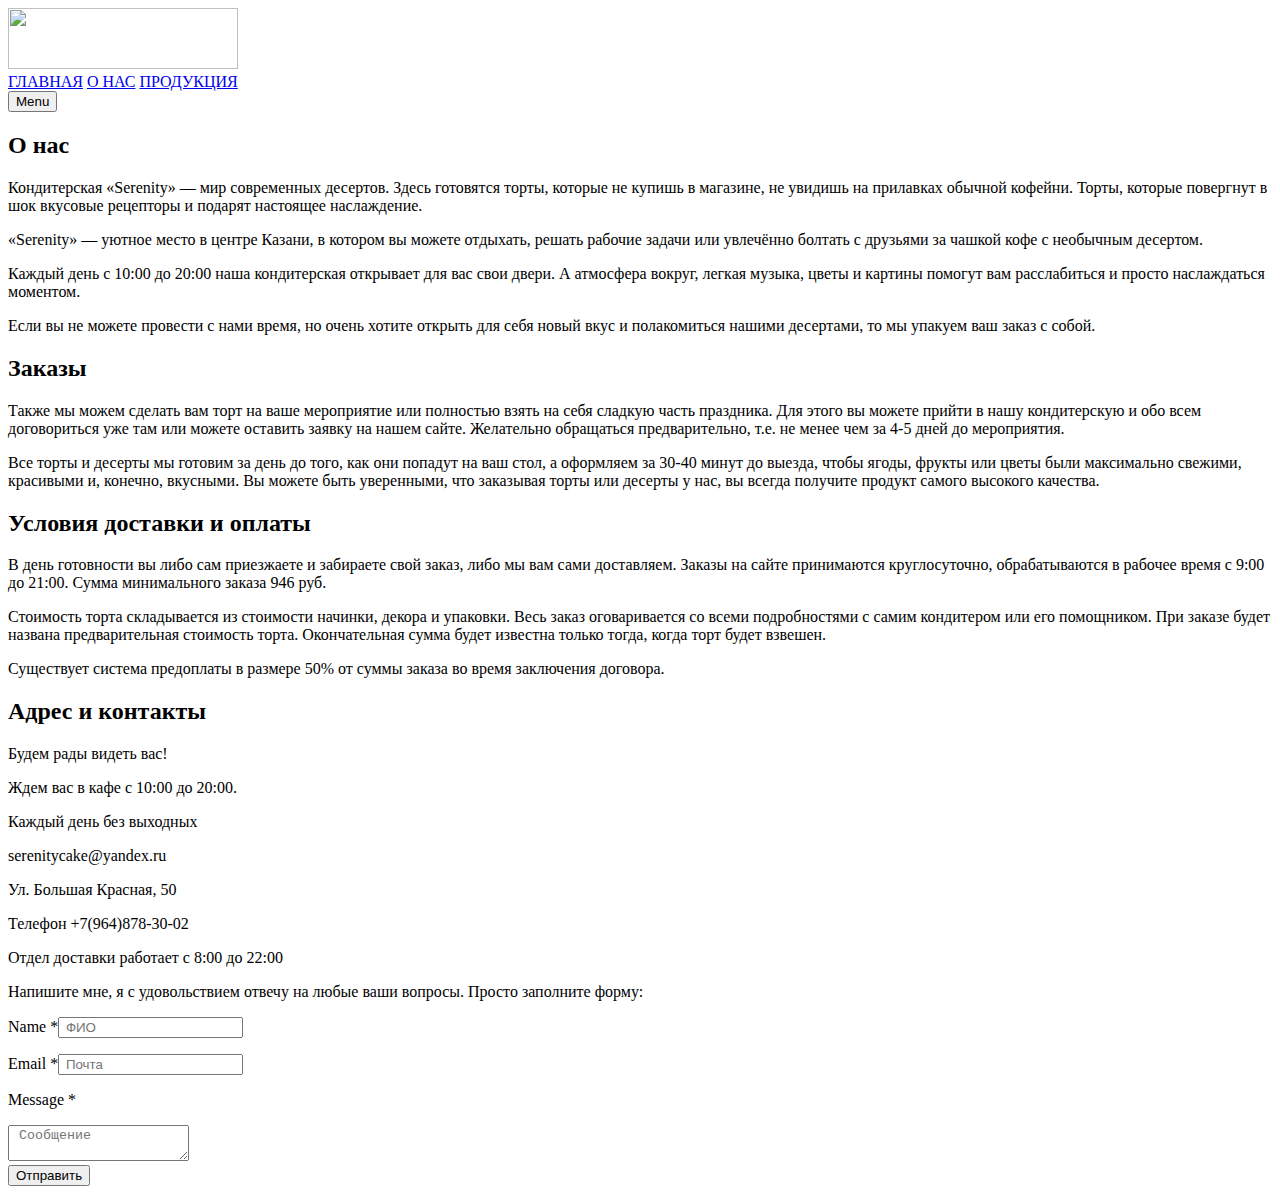
==== company.html @ 5592624c "Add files via upload" ====
<!DOCTYPE html>
<html> 
    <head> 
        <title>Serenity</title> 
        <meta charset="UTF-8">
        <meta name="lang" value="ru">
        <meta name="viewport" content="width=device-width, initial-scale=1">
        <link rel="shortcut icon" href="./img/favicon (1).ico" sizes="16x16" type="image/x-icon">
        <link rel="stylesheet" href="css/index.css">
        <link href="https://fonts.googleapis.com/css?family=Kaushan+Script|Montserrat:300i,400,700&display=swap&subset=cyrillic-ext" rel="stylesheet">
    </head> 
<body>
    
    <!-- Header -->
    <header class="header" id="header">
        <div class="container">
            <div class="header_inner">
                <a class="header_logo" data-scroll="#intro">
                    <img src="img/logo.png" alt="" height="61" width="230">
                  </a>
    
                <nav class="nav" id="nav">
                    <a class="nav_link" href="./index.html">ГЛАВНАЯ</a>
                    <a class="nav_link" href="./company.html">О НАС</a>
                    <a class="nav_link" href="./product.html">ПРОДУКЦИЯ</a>
                </nav>
                <button class="nav-toggle" id="nav_toggle" type="button">
                    <span class="nav-toggle__item">Menu</span>
                </button>
            </div>
        </div>
    </header>
    <!-- Page -->
    <div class="page">
        <div class="container_company">
            <div class="section_header" id="intro">
                <h2 class="section_title" >О нас</h2>
            </div>

            <div class="regulations_text">
            <p>
                    Кондитерская «Serenity» — мир современных десертов. Здесь готовятся торты, которые не купишь в магазине, не увидишь на прилавках обычной кофейни. Торты, которые повергнут в шок вкусовые рецепторы и подарят настоящее наслаждение.
            </p><p>«Serenity» — уютное место в центре Казани, в котором вы можете отдыхать, решать рабочие задачи или увлечённо болтать с друзьями за чашкой кофе с необычным десертом.
            </p><p>Каждый день с 10:00 до 20:00 наша кондитерская открывает для вас свои двери. А атмосфера вокруг, легкая музыка, цветы и картины помогут вам расслабиться и просто наслаждаться моментом.
            </p><p>Если вы не можете провести с нами время, но очень хотите открыть для себя новый вкус и полакомиться нашими десертами, то мы упакуем ваш заказ с собой.
            </p>
            </div><!-- regulations_text-->

            <div class="section_header">
                <h2 class="section_title">Заказы</h2>
            </div>

            <div class="regulations_text">
            <p>
                Также мы можем сделать вам торт на ваше мероприятие или полностью взять на себя сладкую часть праздника. Для этого вы можете прийти в нашу кондитерскую и обо всем договориться уже там или можете оставить заявку на нашем сайте.
                Желательно обращаться предварительно, т.е. не менее чем за 4-5 дней до мероприятия.
            </p><p>Все торты и десерты мы готовим за день до того, как они попадут на ваш стол, а оформляем за 30-40 минут до выезда, чтобы ягоды, фрукты или цветы были максимально свежими, красивыми и, конечно, вкусными. Вы можете быть уверенными, что заказывая торты или десерты у нас, вы всегда получите продукт самого высокого качества.
            </p>
        </div><!-- regulations_text-->

            <div class="section_header">
                <h2 class="section_title">Условия доставки и оплаты</h2>
            </div>

            <div class="regulations_text">
            <p>
                В день готовности вы либо сам приезжаете и забираете свой заказ, либо мы вам сами доставляем.
                Заказы на сайте принимаются круглосуточно, обрабатываются в рабочее время c 9:00 до 21:00. Сумма минимального заказа 946 руб.
            </p><p>Стоимость торта складывается из стоимости начинки, декора и упаковки. Весь заказ оговаривается со всеми подробностями с самим кондитером или его помощником.
                При заказе будет названа предварительная стоимость торта. Окончательная сумма будет известна только тогда, когда торт будет взвешен. 
            </p><p> Существует система предоплаты в размере 50% от суммы заказа во время заключения договора.
            </p>
        </div><!-- regulations_text-->

            <div class="section_header">
                <h2 class="section_title">Адрес и контакты</h2>
            </div>
            
            <div class="connection">
                <div class="add">
                <p>
                Будем рады видеть вас! </p>
                <p>Ждем вас в кафе с 10:00 до 20:00.</p>
                <p>Каждый день без выходных</p>
                <p>serenitycake@yandex.ru</p>
                <p>Ул. Большая Красная, 50</p>
                <p>Телефон +7(964)878-30-02</p>
                <p> Отдел доставки работает с 8:00 до 22:00</p>
                </div>
                <div class="block">
                    <div class="info">Напишите мне, я с удовольствием отвечу на любые ваши вопросы. 
                        Просто заполните форму:</div>

            <section class="contact_form">
                <div class="contact_wrapper">
                <form id="mailForm" name="newform" method="POST" action="php/index.php">
                    <div class="form_inputs">
                        <p style="margin-right: 10%;">Name <span class="red">*</span><input type="text" id="name" name="name" placeholder=" ФИО" required></p>
                        
                        <p>Email <span class="red">*</span><input type="email" id="email" name="email" placeholder=" Почта" required></p>
                    
                    </div><!-- form_inputs -->

                    <p>Message <span class="red">*</span></p>
                    <textarea name="message" id="message" placeholder=" Сообщение" required></textarea>
                    
                    <div class="button_block">
                        <button type="submit" name="button" id="sendMail" value="">Отправить</button>
                    </div>
                </form>
                
                </div>
                </section>
        </div><!-- block-->
        </div><!-- connection-->
        </div><!-- container_ 
            <script src="js/form.js"></script>
    <script src="js/serialize.js"></script>
company-->
    </div><!--page-->

    <script src="https://ajax.googleapis.com/ajax/libs/jquery/3.4.1/jquery.min.js"></script>
   
</body> 
</html>
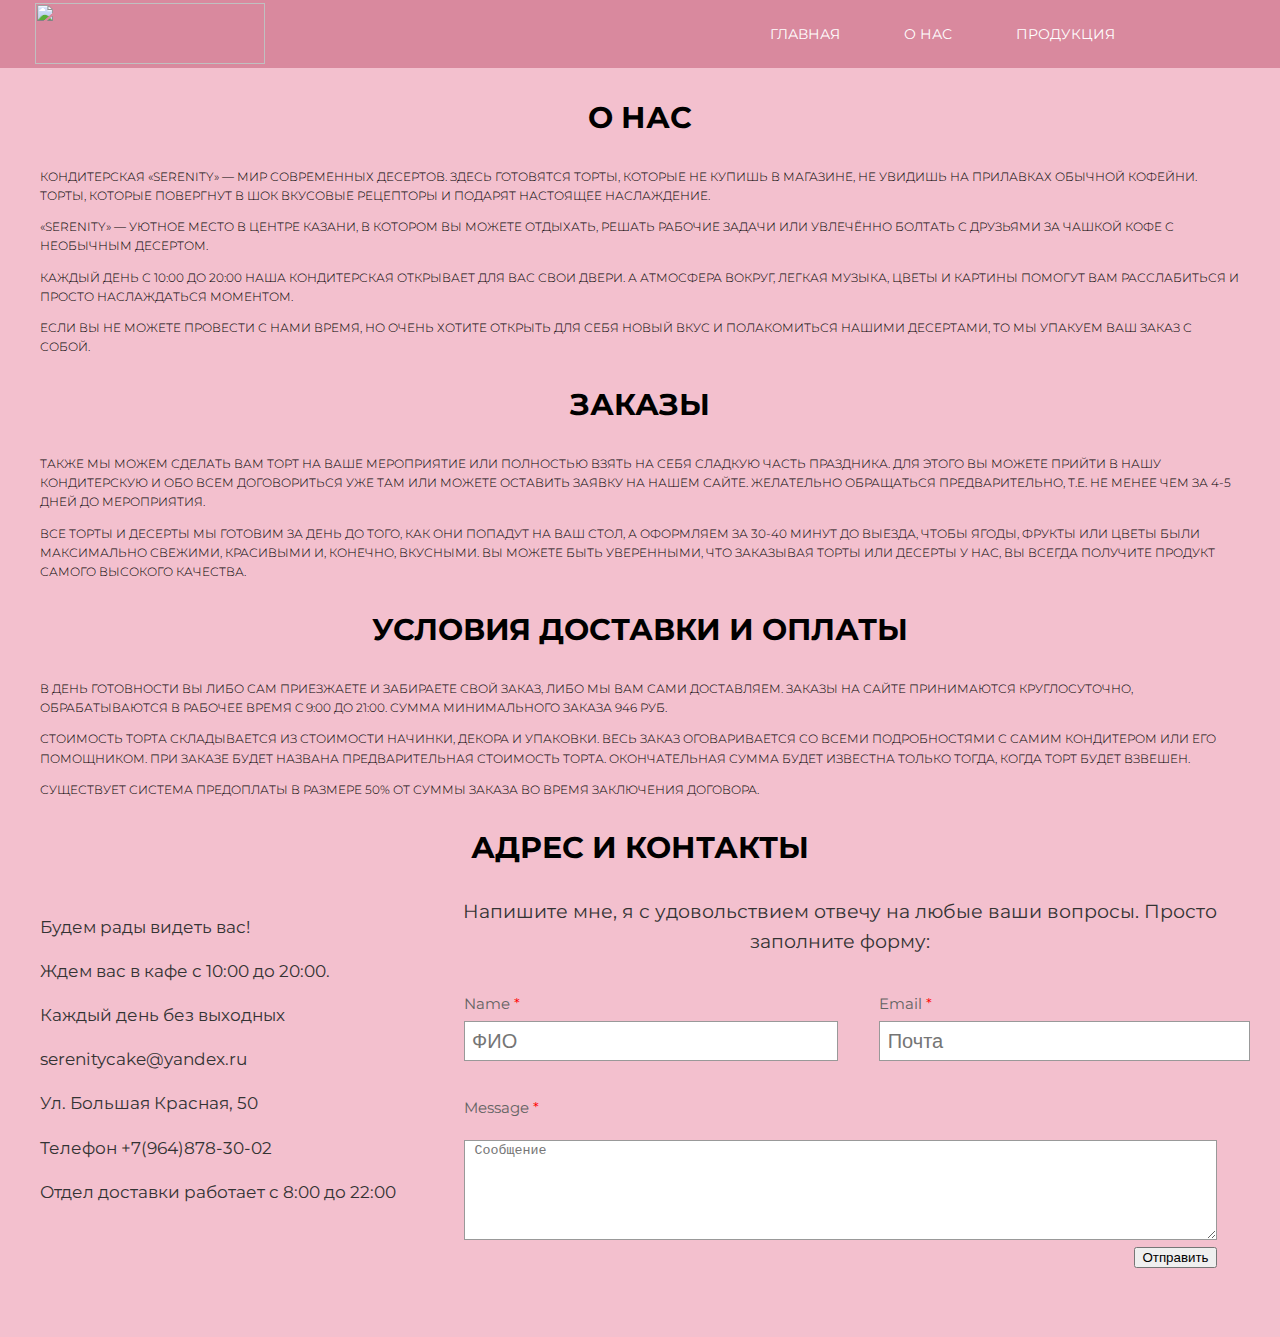
==== commit 66da8c7f: "Add files via upload" ====
--- a/company.html
+++ b/company.html
@@ -115,12 +115,12 @@
         </div><!-- connection-->
         </div><!-- container_ 
             <script src="js/form.js"></script>
-    <script src="js/serialize.js"></script>
+    <script src="js/serialize.js"></script> 
 company-->
     </div><!--page-->
 
     <script src="https://ajax.googleapis.com/ajax/libs/jquery/3.4.1/jquery.min.js"></script>
-   
+  
 </body> 
 </html>  
 
--- a/css/index.css
+++ b/css/index.css
@@ -0,0 +1,832 @@
+body{
+    margin: 0;
+    font-family: 'Montserrat', sans-serif;
+    font-size: 15px;
+    line-height: 1.6;
+    color:#333;
+    background-color: #f3c0ce;
+}
+
+*,
+*:before,
+*:after{
+box-sizing: border-box;
+}
+
+h1,h2.h3
+{
+    margin: 0;
+    font-family: Georgia, 'Times New Roman', Times, serif;
+}
+ 
+
+h1{font-size: 43px; margin: 150px,0px,0px,50px; position: initial;}
+h2{font-size: 24px;}
+
+/* Page */
+.page {
+    overflow: hidden;
+}
+
+/*Container*/
+
+.container{
+    width: 100%;
+    max-width: 1230px;
+    padding: 0 10px;
+    margin: 0 auto;
+}
+
+/*Header*/
+
+.header{
+    width: 100%;
+    position: absolute;
+    top: 0;
+    left: 0;
+    right: 0;
+    z-index: 1000;
+    background-color: #d9899e;
+}
+
+.header.fixed {
+    background-color: #d9899e;
+    box-shadow: 0 3px 10px rgba(0, 0, 0, 0.2);
+
+    position: fixed;
+    top: 0;
+    left: 0;
+    right: 0;
+
+    transform: translate3d(0, 0, 0);
+}
+
+.header.active {
+    background-color: #d9899e;
+}
+
+
+.header_inner{
+    display: flex;
+    justify-content: space-between;
+    align-items: center;
+}
+
+.header_logo{
+     background-repeat:no-repeat;
+    height:65px;
+    width:230px;
+    display: inline-block;
+    text-align: left;
+    margin-top:3px;
+}
+
+/*Nav*/
+
+.nav{
+    font-size: 14px;
+    text-transform: uppercase;
+    padding-right: 100px;
+}
+
+.nav_link{
+    color: #fff;
+    text-decoration: none;
+    position: relative;
+    display: inline-block;
+    vertical-align: top;
+    margin: 0 30px;
+    transition: color .1s linear;
+}
+
+.nav_link:after{
+    content: "";
+    display: block;
+    width: 100%;
+    height: 3px;
+    background-color: #A5DAF3;
+    opacity: 0;
+    position: absolute;
+    top: 100%;
+    left: 0;
+    z-index: 1;
+    transition: opacity .1s linear;
+}
+
+.nav_link:hover{
+    color:#A5DAF3;
+}
+
+.nav_link:hover:after,
+.nav_link.active:after{
+    opacity: 1;
+}
+
+.nav_link.active{
+    color:#d9899e;
+}
+
+/* Nav toggle */
+.nav-toggle {
+    width: 30px;
+    padding: 10px 0;
+    display: none;
+
+    font-size: 0;
+    color: transparent;
+
+    border: 0;
+    background: none;
+    cursor: pointer;
+
+    position: absolute;
+    top: 24px;
+    right: 24px;
+    z-index: 1;
+}
+
+.nav-toggle:focus {
+    outline: 0;
+}
+
+.nav-toggle__item {
+    display: block;
+    width: 100%;
+    height: 3px;
+
+    background-color: #fff;
+
+    position: absolute;
+    top: 0;
+    right: 0;
+    bottom: 0;
+    left: 0;
+    margin: auto;
+
+    transition: background .2s linear;
+}
+
+.nav-toggle.active .nav-toggle__item {
+    background: none;
+}
+
+.nav-toggle__item:before,
+.nav-toggle__item:after {
+    content: "";
+    width: 100%;
+    height: 3px;
+
+    background-color: #fff;
+
+    position: absolute;
+    left: 0;
+    z-index: 1;
+
+    transition: transform .2s linear;
+}
+
+.nav-toggle__item:before {
+    top: -8px;
+}
+
+.nav-toggle__item:after {
+    bottom: -8px;
+}
+
+.nav-toggle.active .nav-toggle__item:before {
+    transform-origin: left top;
+    transform: rotate(45deg) translate3d(0px, -2px, 0)
+}
+
+.nav-toggle.active .nav-toggle__item:after {
+    transform-origin: left bottom;
+    transform: rotate(-45deg) translate3d(0px, 3px, 0);
+}
+
+/*Intro*/
+
+.intro{
+    display: flex;
+    flex-direction: column;
+    width: 100%;
+    height: 100vh;
+    min-height: 820px;
+    background: url("../img/9.jpg") center no-repeat;
+    -webkit-background-size: cover;
+    background-size: cover;
+}
+
+.intro_inner{
+    width: 100%;
+    max-width: 500px; 
+    text-align:center;
+    padding-top: 150px;
+    
+}
+
+.intro_title{
+    color: #d9899e;
+    font-weight: 700;
+    text-transform: uppercase;
+    line-height: 1;
+    font-size: 40px;  
+    margin: 150px,0px,0px,50px; 
+    position: initial;
+    font-family: Georgia, 'Times New Roman', Times, serif;
+}
+
+/*Section*/
+
+.section{
+    padding: 0 0;
+}
+.section_title{
+    color:black;
+    font-size: 30px;
+    font-weight: 700;
+    text-transform: uppercase;
+    text-align: center;
+}
+
+.section_header
+{
+  padding-left: 5%;
+  padding-right: 5%;  
+}
+
+/*Plus*/
+
+.plus{
+    display: flex;
+    flex-wrap: wrap;
+    justify-content: space-between;
+}
+
+.plus_item {
+    width: 350px;
+    padding: 0 10px;
+}
+
+.plus_img{
+    text-align: center;
+}
+
+.plus_img img{
+    display: block;
+    width: 330px;
+    height: 496px;
+}
+
+.plus_info {
+    margin-top: 20px;
+    text-align: center;
+}
+
+.topic1 {
+    margin-bottom: 5px;
+    font-size: 14px;
+    color: rgb(0, 0, 0);
+    text-transform: uppercase;
+}
+
+.topic2 {
+    font-size: 15px;
+    font-weight: 300;
+    color: rgb(26, 25, 25);
+}
+
+/*About*/
+
+.about{
+    display: flex;
+    flex-wrap: wrap;
+    justify-content: space-between;
+}
+
+.about_item{
+    width: 290px;
+}
+
+.about_inner {
+    position: relative;
+    background-color: #95e1d3;
+}
+
+.about_inner:hover .about_img{
+    transform: translate3d(-10px,-10px,0);
+}
+
+.about_inner:hover .about_img img{
+    opacity: .1;
+}
+
+.about_inner:hover .about_text{
+    opacity: 1;
+}
+
+.about_img{
+    background: linear-gradient(to bottom,  #67001fea, #2265a3f5);
+    transition: transform .2s linear;
+}
+
+.about_img img{
+    display: block;
+    transition: opacity .1s linear;
+    width: 290px;
+    height: 290px;
+}
+
+.about_text{
+    width: 100%;
+    font-size: 18px;
+    color: #fff;
+    text-transform: uppercase;
+    font-weight: 700;
+    text-align: center;
+    opacity: 0;
+    position: absolute;
+    top: 50%;
+    left: 0;
+    z-index: 2;
+    transform: translate3d(0, -50%, 0);
+    transition: opacity .2s linear;
+}
+
+/* Button */
+
+#link{
+    display: flex;
+    padding: 0 auto;
+    margin-top: 30px;
+    flex-direction: column;
+    width: 100%;
+    height: 271px;
+    background: linear-gradient(45deg, #67001fcc, #2265a380), url(../img/100.jpg) center no-repeat; 
+    -webkit-background-size: cover;
+    background-size: cover;
+    background-position: 69% 13%;
+}
+.link_inner {
+    width: 100%;
+    max-width: 880px;
+    margin: 0 auto;
+
+    text-align: center;
+}
+
+.link_title{
+    color: #fff;
+    font-size: 36px;
+    text-align: center;
+    font-weight: 700;
+    text-transform: uppercase;
+    line-height: 1;
+}
+
+.btn {
+    display: inline-block;
+    vertical-align: top;
+    padding: 8px 30px;
+
+    border: 3px solid #fff;
+
+    font-size: 14px;
+    font-weight: 700;
+    color: #fff;
+    text-transform: uppercase;
+    text-decoration: none;
+
+    transition: background .1s linear, color .1s linear;
+}
+
+.btn:hover {
+    background-color: #fff;
+    color: #333;
+}
+
+/*Contacts*/
+
+.contacts_inner{
+    margin-bottom: 50px;
+}
+
+.contacts_item{
+    display: flex;
+    flex-wrap: wrap;
+    justify-content: flex-start;
+}
+
+.maps{
+    display: inline-block;
+
+}
+
+.contacts_text{
+    width: 100%;
+    max-width: 490px; 
+    text-align:center;
+    margin: 5px 10px;
+}
+
+.cont_text{
+    font-size: 15px;
+    color: rgb(0, 0, 0);
+}
+
+.social{
+    text-align: right;
+    width: 100%;
+    right: 100px; bottom: 50px; 
+    display: flex;
+  flex-direction: row-reverse;
+  justify-content: center;
+}
+
+.soc{
+    margin: 0 10px;
+}
+
+/*Company*/
+/*Regulations*/
+
+.container_company{
+    width: 100%;
+    max-width: 1230px;
+    padding: 69px 15px;
+    margin: 0 auto;
+}
+
+.regulations_text{
+    margin-bottom: 5px;
+    color: rgb(0, 0, 0);
+    text-transform: uppercase;
+    font-size: 12px;
+    font-weight: 300;
+}
+
+.connection{
+    display: flex;
+    flex-wrap: wrap;
+    justify-content: flex-start;
+}
+
+.add{
+    width: 50%;
+    max-width: 400px; 
+    font-size: 17px;
+    padding-right: 30px
+}
+
+/*Form*/
+
+.block{
+    width: 800px;
+}
+
+.info{
+    padding-bottom: 10px;
+    font-size: 19px;
+    text-align: center;
+}
+
+.contact_form{
+    margin-top: -90px;
+}
+
+.contact_wrapper{
+    width: 753px;
+    margin: 0 auto;
+    color: #636363;
+}
+
+.red{
+    color: red;
+}
+
+.form_inputs{
+    display: flex;
+    margin-top: 100px;
+}
+
+input{
+    width: 110%;
+    height: 40px;
+    font-size: 20px;
+    margin-bottom: 5px;
+}
+
+input:first-of-type{
+    margin-right: 23px;
+}
+
+textarea{
+    width: 100%;
+    height: 100px;
+}
+
+input, textarea{
+    border: 1px solid #999999;
+    margin-top: 5px;
+}
+
+.button_block{
+    display: flex;
+    justify-content: flex-end;
+}
+
+input[name="button"]{
+    width: 165px;
+    height: 40px;
+    background: #d9899e;
+    color: white;
+    margin-right: 0px;
+    margin-top: 20px;
+}
+
+/*Product*/
+
+/* Works */
+.works {
+    display: flex;
+    flex-wrap: wrap;
+}
+
+.works__item {
+    position: relative;
+    width: 25%;
+    height: 350px;
+    overflow: hidden;
+    border-bottom: 1px solid #fff;
+    border-right: 1px solid #fff;
+    background: linear-gradient(to bottom,  #67001fea, #2265a3f5);
+}
+
+.works__item:hover .works__image {
+    opacity: .1;
+}
+
+.works__item:hover .works__info {
+    opacity: 1;
+}
+
+.works__image {
+    min-width: 100%;
+    height: 350px;
+    position: absolute;
+    top: 50%;
+    left: 50%;
+    z-index: 1;
+
+    transform: translate3d(-50%, -50%, 0);
+    
+}
+
+.works__info {
+    width: 100%;
+    padding: 0 15px;
+
+    text-align: center;
+    color: #fff;
+    opacity: 0;
+
+    position: absolute;
+    top: 50%;
+    left: 0;
+    z-index: 1;
+
+    transform: translate3d(0, -50%, 0);
+    transition: opacity .2s linear;
+}
+
+.works__title {
+    margin-bottom: 5px;
+
+    font-size: 14px;
+    text-transform: uppercase;
+}
+
+.works__text {
+    font-size: 15px;
+    font-weight: 300;
+    font-style: italic;
+}
+
+
+/*Media*/
+
+@media (max-width: 1230px) {
+
+    /* Intro */
+    .intro_title {
+        font-size: 40px;
+    }
+
+    .contacts_text{
+        width: 100%;
+        max-width: 350px; 
+        text-align:center;
+        margin: 5px 10px;
+    }
+}
+
+@media (max-width: 990px) {
+
+    /* Intro */
+    .intro_title {
+        font-size: 30px;
+    }
+
+    .intro_inner{
+        width: 100%;
+        max-width: 400px; 
+        text-align:center;
+        padding-top: 150px;
+        
+    }
+
+    /*Link*/
+    .link_title{
+        color: #fff;
+        font-size: 30px;
+        text-align: center;
+        font-weight: 700;
+        text-transform: uppercase;
+        line-height: 1;
+    }
+
+    .contacts_text{
+        width: 100%;
+        max-width: 300px; 
+        text-align:center;
+        margin: 5px 10px;
+    }
+}
+
+
+@media (max-width: 770px) {
+
+    /* Intro */
+    .intro {
+        min-height: 650px;
+    }
+
+     /* Intro */
+     .intro_title {
+        font-size: 25px;
+    }
+
+    .intro_inner{
+        width: 100%;
+        max-width: 300px; 
+        text-align:center;
+        padding-top: 150px;
+        
+    }
+
+    /* Header */
+    .header {
+        padding: 1px 0;
+    }
+
+    /* Nav */
+    .nav {
+        display: none;
+        width: 100%;
+        padding: 3px 0;
+        position: absolute;
+        top: 100%;
+        left: 0;
+
+        background-color: #d9899e;
+    }
+
+    .nav.active {
+        display: block; 
+    }
+
+    .nav__link {
+        display: block;
+        margin: 0;
+        padding: 8px 20px;
+    }
+
+    .nav-toggle {
+        display: block;
+    }
+
+    /* Plus */
+    .plus {
+        justify-content: center;
+        text-align: center;
+    }
+
+    .plus_item {
+        width: 100%;
+        max-width: 410px;
+        margin-bottom: 30px;
+    }
+
+    .plus_item:last-child {
+        padding-bottom: 0;
+    }
+
+    /*Link*/
+    .link_title{
+        color: #fff;
+        font-size: 20px;
+        text-align: center;
+        font-weight: 700;
+        text-transform: uppercase;
+        line-height: 1;
+    }
+
+    .link_inner {
+        width: 100%;
+        max-width: 880px;
+        margin: 10% auto;
+    
+        text-align: center;
+    }
+}
+
+@media (max-width: 575px) {
+
+    /* Intro */
+    .intro_title {
+        font-size: 25px;
+    }
+    .intro_inner{
+        width: 100%;
+        max-width: 250px; 
+        text-align:center;
+        padding-top: 150px;
+        
+    }
+
+    /*Link*/
+    .link_title{
+        color: #fff;
+        font-size: 15px;
+        text-align: center;
+        font-weight: 700;
+        text-transform: uppercase;
+        line-height: 1;
+    }
+
+    .link_inner {
+        width: 100%;
+        max-width: 880px;
+        margin: 10% auto;
+    
+        text-align: center;
+    }
+}
+
+@media (max-width: 320px) {
+
+    /* Intro */
+    .intro_title {
+        font-size: 20px;
+    }
+    .intro_inner{
+        width: 100%;
+        max-width: 200px; 
+        text-align:center;
+        padding-top: 110px;
+        
+    }
+
+    /*Plus*/
+    .plus_item {
+        width: 300px;
+        padding: 0 10px;
+    }
+    
+    .plus_img{
+        text-align: center;
+    }
+    
+    .plus_img img{
+        display: block;
+        width: 280px;
+        height: 400px;
+    }
+
+    /*Link*/
+    .link_title{
+        color: #fff;
+        font-size: 15px;
+        text-align: center;
+        font-weight: 700;
+        text-transform: uppercase;
+        line-height: 1;
+    }
+
+    .link_inner {
+        width: 100%;
+        max-width: 880px;
+        margin: 10% auto;
+    
+        text-align: center;
+    }
+}
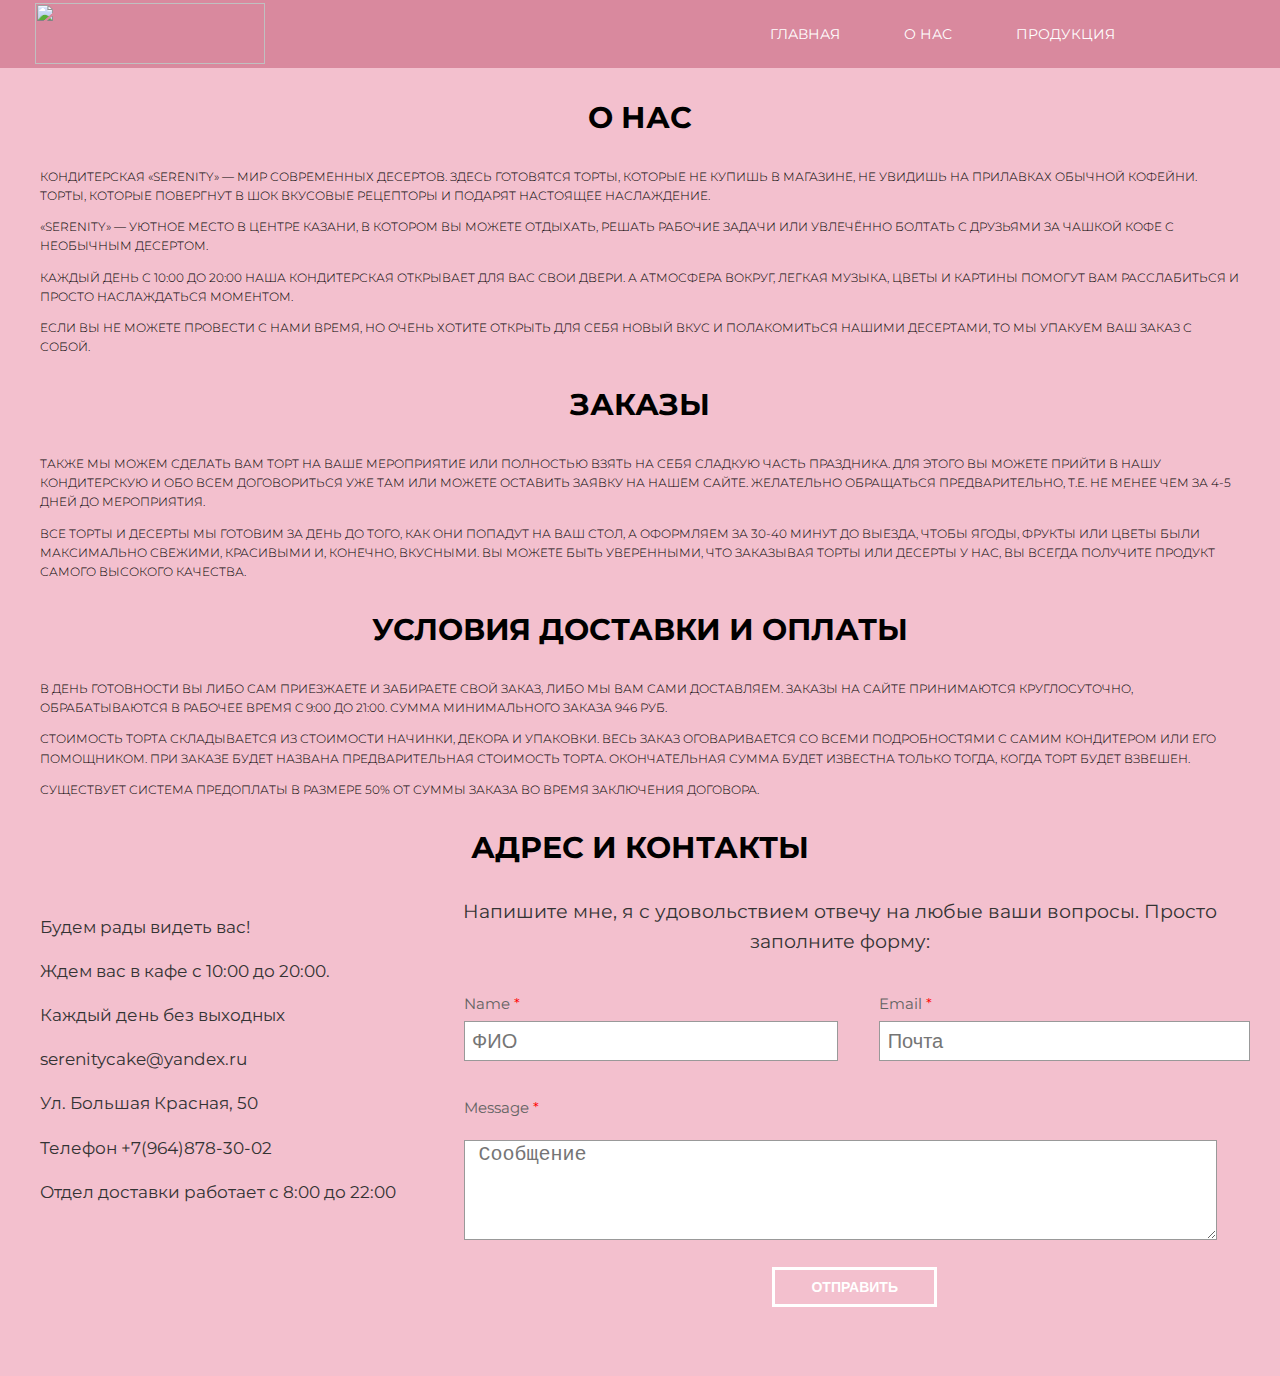
==== commit d6340496: "Update company.html" ====
--- a/company.html
+++ b/company.html
@@ -87,6 +87,7 @@
                 <p>Телефон +7(964)878-30-02</p>
                 <p> Отдел доставки работает с 8:00 до 22:00</p>
                 </div>
+
                 <div class="block">
                     <div class="info">Напишите мне, я с удовольствием отвечу на любые ваши вопросы. 
                         Просто заполните форму:</div>
@@ -103,24 +104,20 @@
 
                     <p>Message <span class="red">*</span></p>
                     <textarea name="message" id="message" placeholder=" Сообщение" required></textarea>
-                    
-                    <div class="button_block">
-                        <button type="submit" name="button" id="sendMail" value="">Отправить</button>
+                    <div >
+                        <button class="btn2" type="submit" name="button" id="sendMail" value="">Отправить</button>
                     </div>
                 </form>
                 
                 </div>
-                </section>
+            </section>
         </div><!-- block-->
         </div><!-- connection-->
-        </div><!-- container_ 
-            <script src="js/form.js"></script>
-    <script src="js/serialize.js"></script> 
-company-->
+        </div><!-- container_company-->
     </div><!--page-->
 
     <script src="https://ajax.googleapis.com/ajax/libs/jquery/3.4.1/jquery.min.js"></script>
-  
+    <script src="js/app.js"></script>
 </body> 
 </html>  
 
--- a/css/index.css
+++ b/css/index.css
@@ -117,14 +117,10 @@
     color:#A5DAF3;
 }
 
-.nav_link:hover:after,
-.nav_link.active:after{
+.nav_link:hover:after{
     opacity: 1;
 }
 
-.nav_link.active{
-    color:#d9899e;
-}
 
 /* Nav toggle */
 .nav-toggle {
@@ -325,7 +321,7 @@
 }
 
 .about_img{
-    background: linear-gradient(to bottom,  #67001fea, #2265a3f5);
+    background: linear-gradient(45deg,  #67001fea, #2265a3f5);
     transition: transform .2s linear;
 }
 
@@ -338,7 +334,7 @@
 
 .about_text{
     width: 100%;
-    font-size: 18px;
+    font-size: 15px;
     color: #fff;
     text-transform: uppercase;
     font-weight: 700;
@@ -392,6 +388,7 @@
 
     font-size: 14px;
     font-weight: 700;
+    background-color: transparent;
     color: #fff;
     text-transform: uppercase;
     text-decoration: none;
@@ -522,6 +519,7 @@
 textarea{
     width: 100%;
     height: 100px;
+    font-size: 20px;
 }
 
 input, textarea{
@@ -534,22 +532,36 @@
     justify-content: flex-end;
 }
 
-input[name="button"]{
+.btn2 {
+    display: inline-block;
+    vertical-align: top;
     width: 165px;
     height: 40px;
-    background: #d9899e;
-    color: white;
-    margin-right: 0px;
+   
+    margin-left: 41%;
     margin-top: 20px;
-}
+    border: 3px solid #fff;
+
+    font-size: 14px;
+    font-weight: 700;
+    background-color: transparent;
+    color: #fff;
+    text-transform: uppercase;
+    text-decoration: none;
+
+    transition: background .1s linear, color .1s linear;
+}
+
+.btn2:hover {
+    background-color: #fff;
+    color: #333;
+}
+
+.form-group .form-control {display:block; margin-bottom:5px;}
 
 /*Product*/
 
 /* Works */
-.works {
-    display: flex;
-    flex-wrap: wrap;
-}
 
 .works__item {
     position: relative;
@@ -565,7 +577,7 @@
     opacity: .1;
 }
 
-.works__item:hover .works__info {
+.works__item:hover .about_text {
     opacity: 1;
 }
 
@@ -581,37 +593,6 @@
     
 }
 
-.works__info {
-    width: 100%;
-    padding: 0 15px;
-
-    text-align: center;
-    color: #fff;
-    opacity: 0;
-
-    position: absolute;
-    top: 50%;
-    left: 0;
-    z-index: 1;
-
-    transform: translate3d(0, -50%, 0);
-    transition: opacity .2s linear;
-}
-
-.works__title {
-    margin-bottom: 5px;
-
-    font-size: 14px;
-    text-transform: uppercase;
-}
-
-.works__text {
-    font-size: 15px;
-    font-weight: 300;
-    font-style: italic;
-}
-
-
 /*Media*/
 
 @media (max-width: 1230px) {
@@ -625,7 +606,8 @@
         width: 100%;
         max-width: 350px; 
         text-align:center;
-        margin: 5px 10px;
+        margin: 0px 10px;
+        
     }
 }
 
